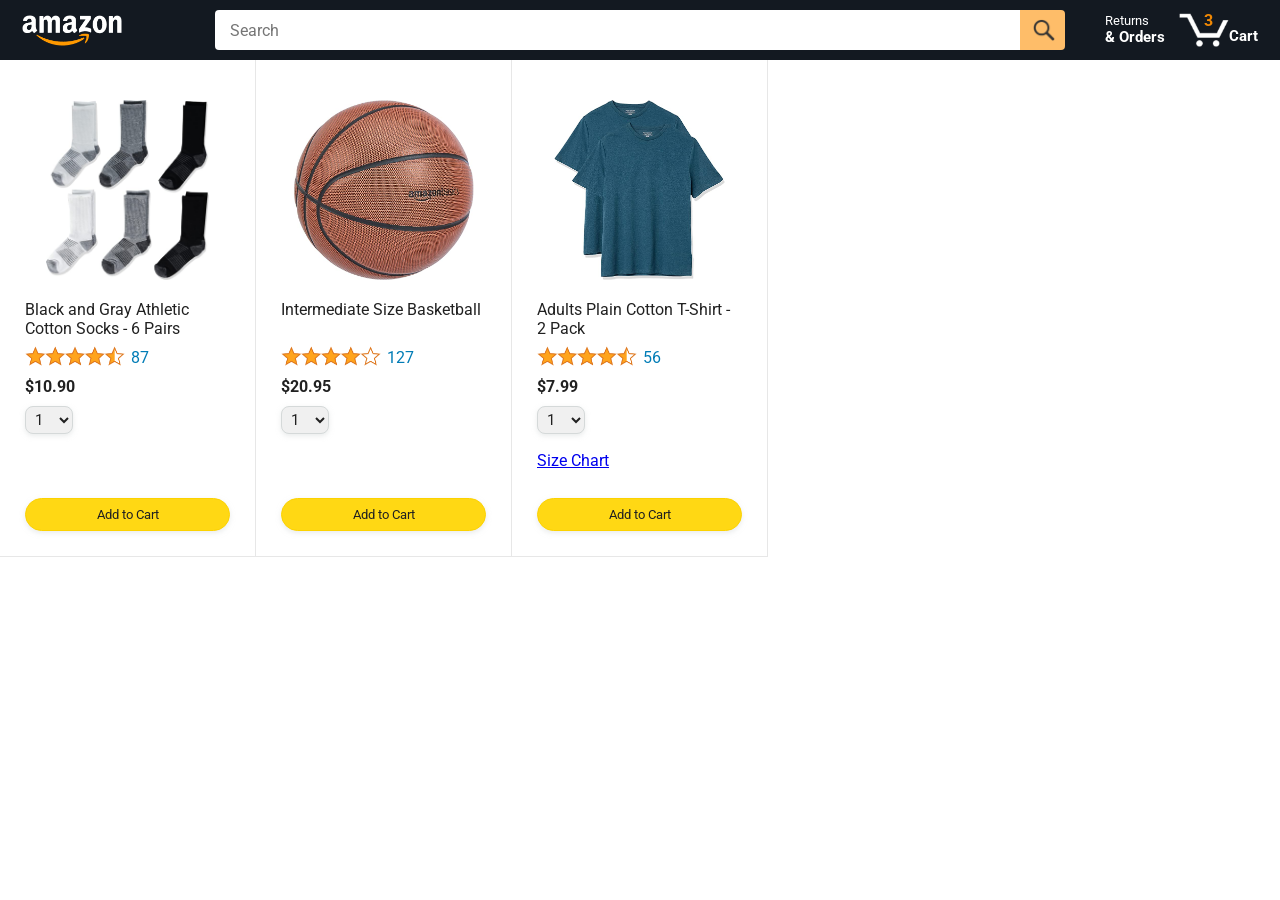
==== index.html @ 0a1ef183 "Initial commit" ====
<!DOCTYPE html>
<html>
  <head>
    <title>Amazon Project Copy</title>

    <!-- This code is needed for responsive design to work.
      (Responsive design = make the website look good on
      smaller screen sizes like a phone or a tablet). -->
    <meta name="viewport" content="width=device-width, initial-scale=1">

    <!-- Load a font called Roboto from Google Fonts. -->
    <link rel="preconnect" href="https://fonts.googleapis.com">
    <link rel="preconnect" href="https://fonts.gstatic.com" crossorigin>
    <link href="https://fonts.googleapis.com/css2?family=Roboto:wght@400;500;700&display=swap" rel="stylesheet">

    <!-- Here are the CSS files for this page. -->
    <link rel="stylesheet" href="styles/shared/general.css">
    <link rel="stylesheet" href="styles/shared/amazon-header.css">
    <link rel="stylesheet" href="styles/pages/amazon.css">
  </head>
  <body>
    <div class="amazon-header">
      <div class="amazon-header-left-section">
        <a href="amazon.html" class="header-link">
          <img class="amazon-logo"
            src="images/amazon-logo-white.png">
          <img class="amazon-mobile-logo"
            src="images/amazon-mobile-logo-white.png">
        </a>
      </div>

      <div class="amazon-header-middle-section">
        <input class="search-bar" type="text" placeholder="Search">

        <button class="search-button">
          <img class="search-icon" src="images/icons/search-icon.png">
        </button>
      </div>

      <div class="amazon-header-right-section">
        <a class="orders-link header-link" href="orders.html">
          <span class="returns-text">Returns</span>
          <span class="orders-text">& Orders</span>                           
        </a>

        <a class="cart-link header-link" href="checkout.html">
          <img class="cart-icon" src="images/icons/cart-icon.png">
          <div class="cart-quantity js-cart-quantity"></div>
          <div class="cart-text">Cart</div>
        </a>
      </div>
    </div>
    
    <div class="main">
      <div class="products-grid js-products-grid">

      </div>
    </div>
    <!-- <script src="data/cart.js"></script> -->
    <!-- <script src="data/products.js"></script> -->
    <script src="js/file-mode.js"></script>
  </body>
</html>
---- styles/shared/general.css ----
body {
  font-family: Roboto, Arial;
  color: rgb(33, 33, 33);
  /* The <body> element has a default margin of 8px
     on all sides. This removes the default margins. */
  margin: 0;
}

/* <p> elements have a default margin on the top
   and bottom. This removes the default margins. */
p {
  margin: 0;
}

button {
  cursor: pointer;
}

select {
  cursor: pointer;
}

input, select, button {
  font-family: Roboto, Arial;
}

.button-primary {
  color: rgb(33, 33, 33);
  background-color: rgb(255, 216, 20);
  border: 1px solid rgb(252, 210, 0);
  border-radius: 8px;
  cursor: pointer;
  box-shadow: 0 2px 5px rgba(213, 217, 217, 0.5);
}

.button-primary:hover {
  background-color: rgb(247, 202, 0);
  border: 1px solid rgb(242, 194, 0);
}

.button-primary:active {
  background: rgb(255, 216, 20);
  border-color: rgb(252, 210, 0);
  box-shadow: none;
}

.button-secondary {
  color: rgb(33, 33, 33);
  background: white;
  border: 1px solid rgb(213, 217, 217);
  border-radius: 8px;
  cursor: pointer;
  box-shadow: 0 2px 5px rgba(213, 217, 217, 0.5);
}

.button-secondary:hover {
  background-color: rgb(247, 250, 250);
}

.button-secondary:active {
  background-color: rgb(237, 253, 255);
  box-shadow: none;
}

/* These styles will limit text to 2 lines. Anything
   beyond 2 lines will be replaced with "..."
   You can find this code by using an A.I. tool or by
   searching in Google.
   https://css-tricks.com/almanac/properties/l/line-clamp/ */
.limit-text-to-2-lines {
  display: -webkit-box;
  -webkit-line-clamp: 2;
  -webkit-box-orient: vertical;
  overflow: hidden;
}

.link-primary {
  color: rgb(1, 124, 182);
  cursor: pointer;
}

.link-primary:hover {
  color: rgb(196, 80, 0);
}

/* Styles for dropdown selectors. */
select {
  color: rgb(33, 33, 33);
  background-color: rgb(240, 240, 240);
  border: 1px solid rgb(213, 217, 217);
  border-radius: 8px;
  padding: 3px 5px;
  font-size: 15px;
  cursor: pointer;
  box-shadow: 0 2px 5px rgba(213, 217, 217, 0.5);
}

select:focus,
input:focus {
  outline: 2px solid rgb(255, 153, 0);
}
---- styles/shared/amazon-header.css ----
.amazon-header {
  background-color: rgb(19, 25, 33);
  color: white;
  padding-left: 15px;
  padding-right: 15px;

  display: flex;
  align-items: center;
  justify-content: space-between;

  position: fixed;
  top: 0;
  left: 0;
  right: 0;
  height: 60px;
}

.amazon-header-left-section {
  width: 180px;
}

@media (max-width: 800px) {
  .amazon-header-left-section {
    width: unset;
  }
}

.header-link {
  display: inline-block;
  padding: 6px;
  border-radius: 2px;
  cursor: pointer;
  text-decoration: none;
  border: 1px solid rgba(0, 0, 0, 0);
}

.header-link:hover {
  border: 1px solid white;
}

.amazon-logo {
  width: 100px;
  margin-top: 5px;
}

.amazon-mobile-logo {
  display: none;
}

@media (max-width: 575px) {
  .amazon-logo {
    display: none;
  }

  .amazon-mobile-logo {
    display: block;
    height: 35px;
    margin-top: 5px;
  }
}

.amazon-header-middle-section {
  flex: 1;
  max-width: 850px;
  margin-left: 10px;
  margin-right: 10px;
  display: flex;
}

.search-bar {
  flex: 1;
  width: 0;
  font-size: 16px;
  height: 38px;
  padding-left: 15px;
  border: none;
  border-top-left-radius: 4px;
  border-bottom-left-radius: 4px;
  border-top-right-radius: 0;
  border-bottom-right-radius: 0;
}

.search-button {
  background-color: rgb(254, 189, 105);
  border: none;
  width: 45px;
  height: 40px;
  border-top-right-radius: 4px;
  border-bottom-right-radius: 4px;
  flex-shrink: 0;
}

.search-icon {
  height: 22px;
  margin-left: 2px;
  margin-top: 3px;
}

.amazon-header-right-section {
  width: 180px;
  flex-shrink: 0;
  display: flex;
  justify-content: end;
}

.orders-link {
  color: white;
}

.returns-text {
  display: block;
  font-size: 13px;
}

.orders-text {
  display: block;
  font-size: 15px;
  font-weight: 700;
}

.cart-link {
  color: white;
  display: flex;
  align-items: center;
  position: relative;
}

.cart-icon {
  width: 50px;
}

.cart-text {
  margin-top: 12px;
  font-size: 15px;
  font-weight: 700;
}

.cart-quantity {
  color: rgb(240, 136, 4);
  font-size: 16px;
  font-weight: 700;

  position: absolute;
  top: 4px;
  left: 22px;
  
  width: 26px;
  text-align: center;
}
---- styles/pages/amazon.css ----
.main {
  margin-top: 60px;
}

.products-grid {
  display: grid;

  /* - In CSS Grid, 1fr means a column will take up the
       remaining space in the grid.
     - If we write 1fr 1fr ... 1fr; 8 times, this will
       divide the grid into 8 columns, each taking up an
       equal amount of the space.
     - repeat(8, 1fr); is a shortcut for repeating "1fr"
       8 times (instead of typing out "1fr" 8 times).
       repeat(...) is a special property that works with
       display: grid; */
  grid-template-columns: repeat(8, 1fr);
}

/* @media is used to create responsive design (making the
   website look good on any screen size). This @media
   means when the screen width is 2000px or less, we
   will divide the grid into 7 columns instead of 8. */
@media (max-width: 2000px) {
  .products-grid {
    grid-template-columns: repeat(7, 1fr);
  }
}

/* This @media means when the screen width is 1600px or
   less, we will divide the grid into 6 columns. */
@media (max-width: 1600px) {
  .products-grid {
    grid-template-columns: repeat(6, 1fr);
  }
}

@media (max-width: 1300px) {
  .products-grid {
    grid-template-columns: repeat(5, 1fr);
  }
}

@media (max-width: 1000px) {
  .products-grid {
    grid-template-columns: repeat(4, 1fr);
  }
}

@media (max-width: 800px) {
  .products-grid {
    grid-template-columns: repeat(3, 1fr);
  }
}

@media (max-width: 575px) {
  .products-grid {
    grid-template-columns: repeat(2, 1fr);
  }
}

@media (max-width: 450px) {
  .products-grid {
    grid-template-columns: 1fr;
  }
}

.product-container {
  padding-top: 40px;
  padding-bottom: 25px;
  padding-left: 25px;
  padding-right: 25px;

  border-right: 1px solid rgb(231, 231, 231);
  border-bottom: 1px solid rgb(231, 231, 231);

  display: flex;
  flex-direction: column;
}

.product-image-container {
  display: flex;
  justify-content: center;
  align-items: center;

  height: 180px;
  margin-bottom: 20px;
}

.product-image {
  /* Images will overflow their container by default. To
    prevent this, we set max-width and max-height to 100%
    so they stay inside their container. */
  max-width: 100%;
  max-height: 100%;
}

.product-name {
  height: 40px;
  margin-bottom: 5px;
}

.product-rating-container {
  display: flex;
  align-items: center;
  margin-bottom: 10px;
}

.product-rating-stars {
  width: 100px;
  margin-right: 6px;
}

.product-rating-count {
  color: rgb(1, 124, 182);
  cursor: pointer;
  margin-top: 3px;
}

.product-price {
  font-weight: 700;
  margin-bottom: 10px;
}

.product-quantity-container {
  margin-bottom: 17px;
}

.product-spacer {
  flex: 1;
}

.added-to-cart {
  color: rgb(6, 125, 98);
  font-size: 16px;

  display: flex;
  align-items: center;
  margin-bottom: 8px;

  /* At first, the "Added to cart" message will
     be invisible. Use JavaScript to change the
     opacity and make it visible. */
  opacity: 0;
}

.added-to-cart img {
  height: 20px;
  margin-right: 5px;
}

.add-to-cart-button {
  width: 100%;
  padding: 8px;
  border-radius: 50px;
}
.change-css{
  opacity: 1;
}
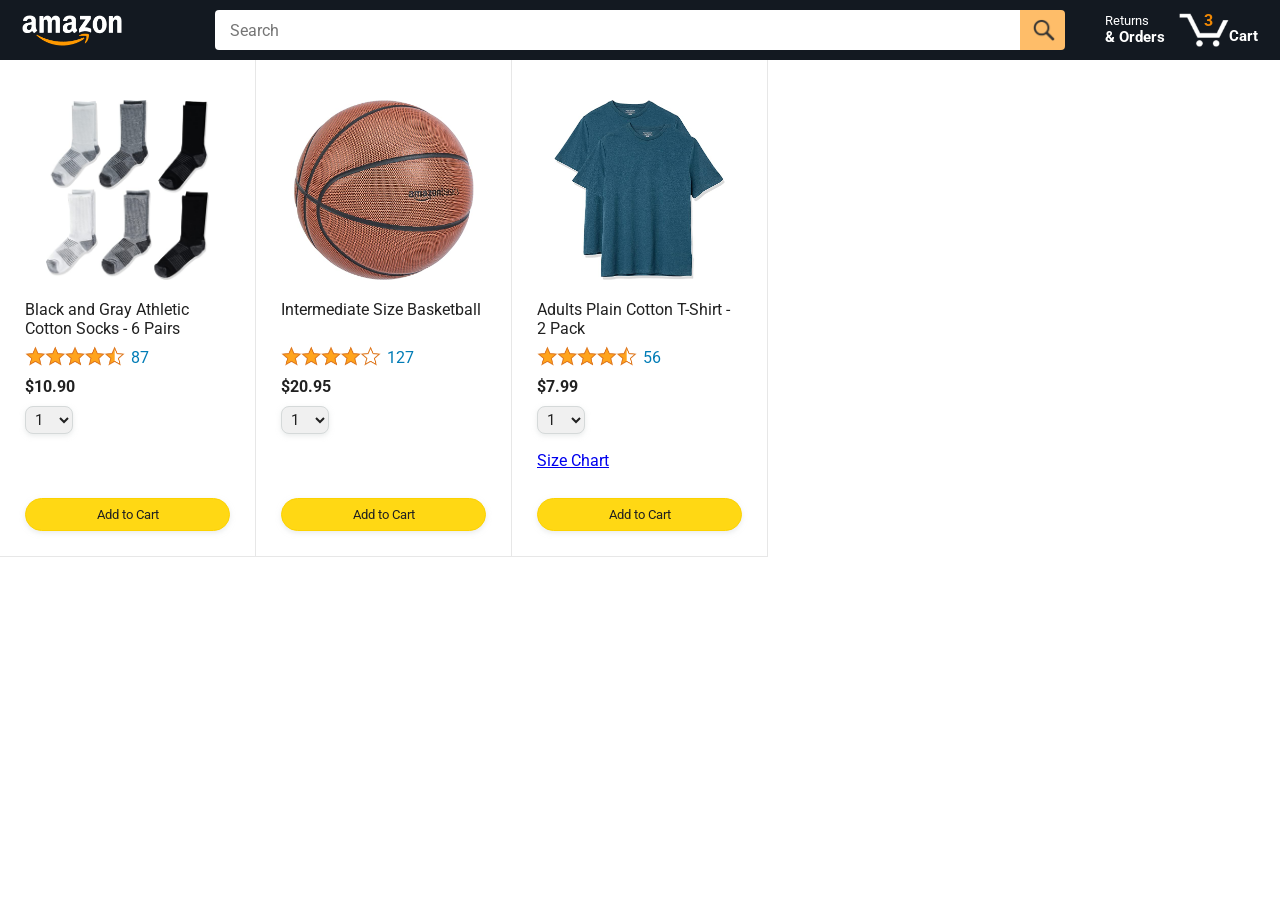
==== commit 9e723b35: "Update index.html" ====
--- a/index.html
+++ b/index.html
@@ -21,7 +21,7 @@
   <body>
     <div class="amazon-header">
       <div class="amazon-header-left-section">
-        <a href="amazon.html" class="header-link">
+        <a href="index.html" class="header-link">
           <img class="amazon-logo"
             src="images/amazon-logo-white.png">
           <img class="amazon-mobile-logo"
